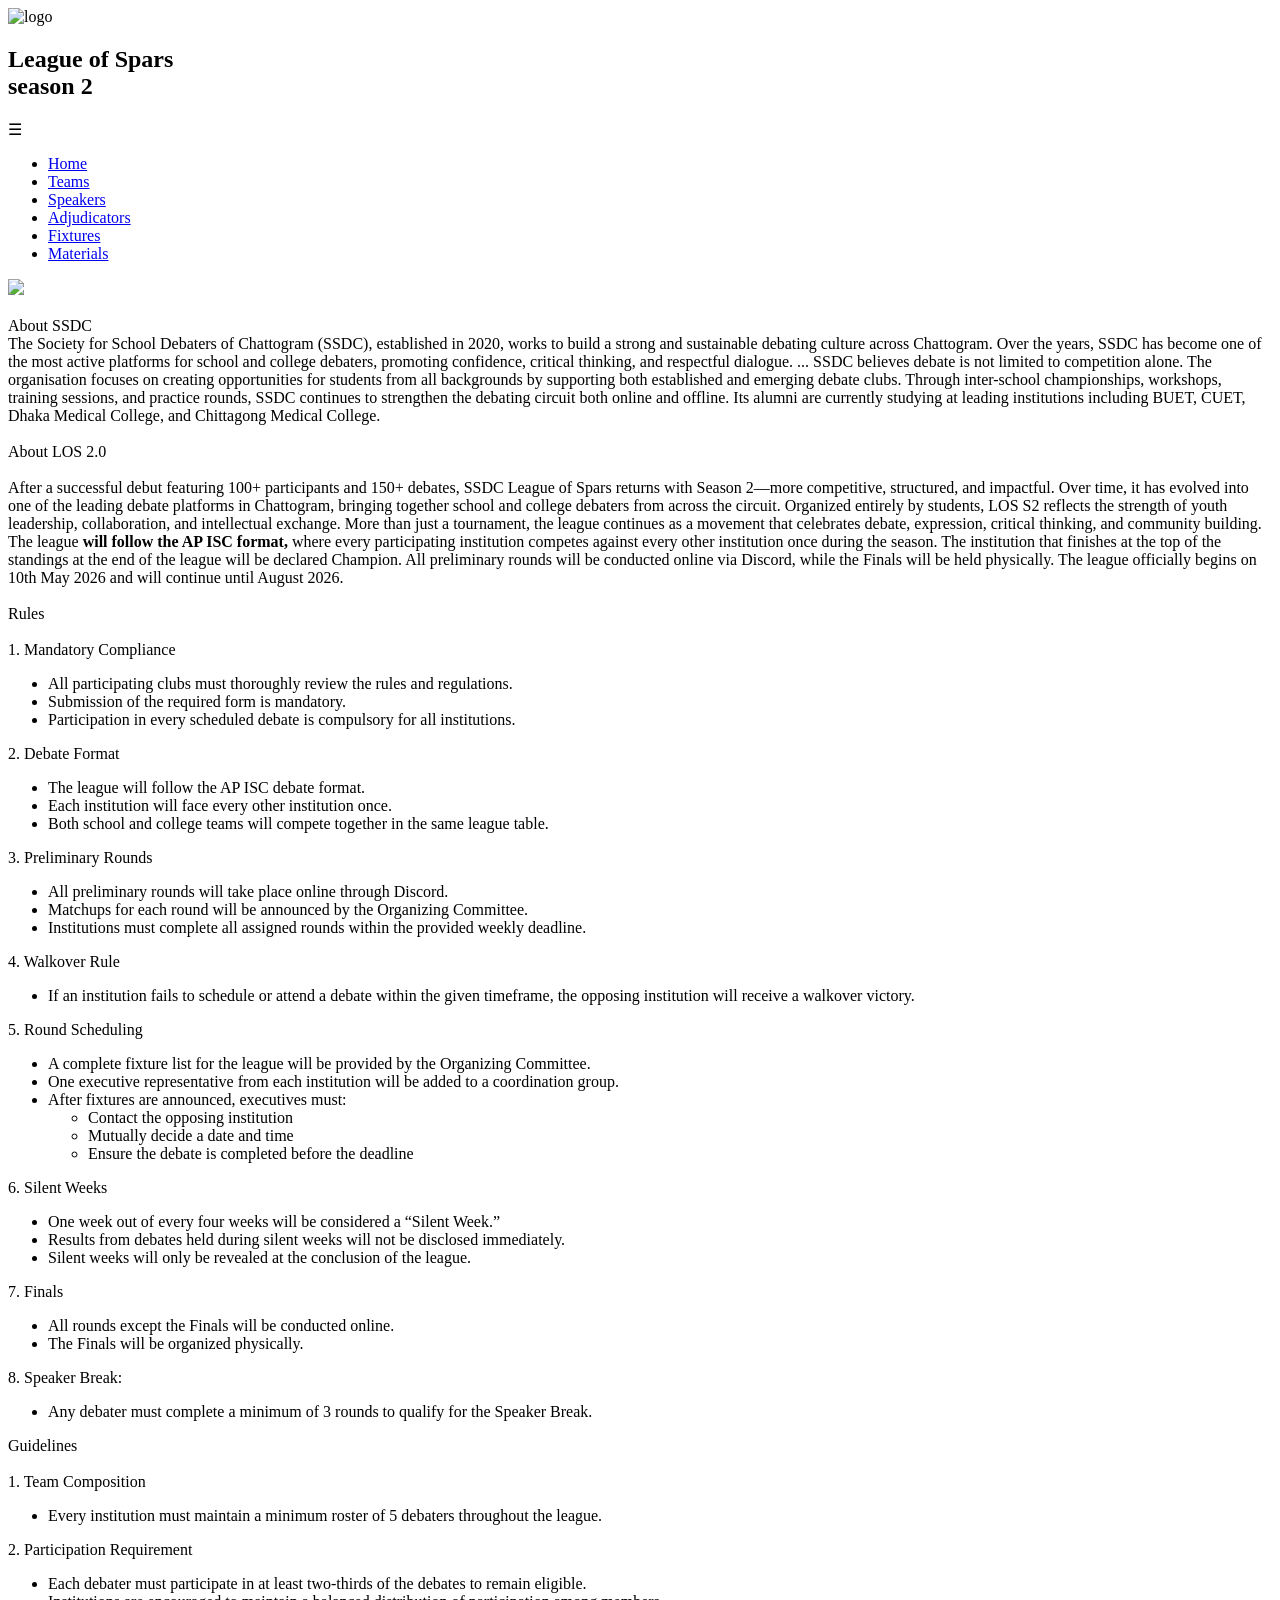
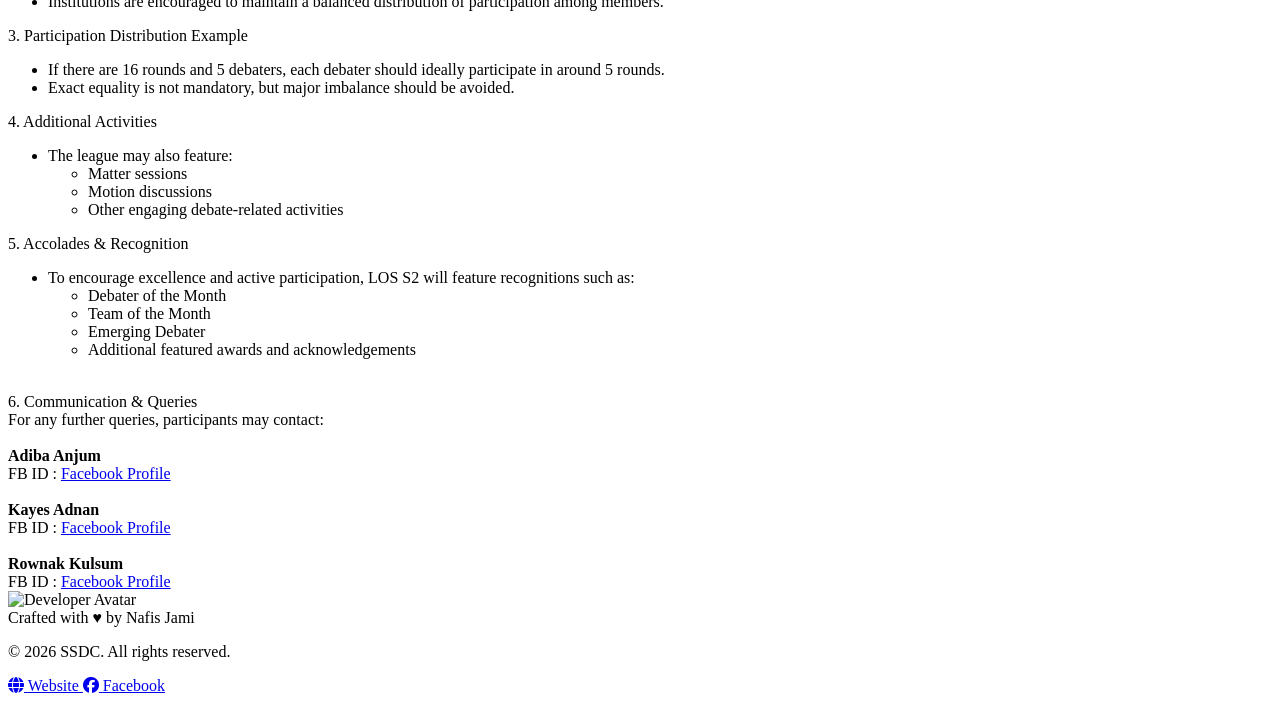
==== index.html @ ef845e98 "Update index.html" ====
<!DOCTYPE html>
<html>
<head>
<meta charset="UTF-8">
<meta name="viewport" content="width=device-width, initial-scale=1.0">
<link rel="stylesheet" href="index.css">
<link href="https://fonts.googleapis.com/css2?family=Creepster&display=swap" rel="stylesheet">
<link rel="stylesheet" href="https://cdnjs.cloudflare.com/ajax/libs/font-awesome/6.5.0/css/all.min.css">
<meta name="google-site-verification" content="dasABsRulvw4RdZiWgsU1XNTlrrQmRimj-t4S3-bi9s" />
<script>
window.va = window.va || function() {
  window.vaq = window.vaq;
}
</script>

<script defer src="/_vercel/insights/script.js"></script>
	<title>SSDC - League of Speakers Season 2 | Rankings, Stats & Results</title>

<meta name="description" content="LOS 2.0 (League of Speakers Season 2) official rankings, speaker statistics, points table, team standings, match results, and tournament updates.">

<meta name="keywords" content="LOS, LOS 2.0, LOS Season 2, League of Speakers, League of Speakers 2.0, League of Speakers Season 2, speaker rankings, speaker points, team standings, tournament results, debate league">

<meta name="author" content="Nafis Jami">
<meta name="robots" content="index, follow">

<link rel="canonical" href="https://ssdc-los-season2.vercel.app/">

<meta property="og:title" content="LOS 2.0 - League of Speakers Season 2">
<meta property="og:description" content="Official rankings, standings, speaker statistics, points table, and updates for League of Speakers Season 2.">
<meta property="og:type" content="website">
<meta property="og:url" content="https://ssdc-los-season2.vercel.app/">

<meta name="twitter:card" content="summary_large_image">
<meta name="twitter:title" content="LOS 2.0 - League of Speakers Season 2">
<meta name="twitter:description" content="League of Speakers Season 2 rankings, points table, speaker statistics, and tournament updates.">
<meta property="og:image" content="https://i.postimg.cc/Pq1kXY1q/Cover.jpg">
<meta name="twitter:image" content="https://i.postimg.cc/Pq1kXY1q/Cover.jpg">
<meta name="twitter:card" content="summary_large_image">
</head>

<body>

<!-- 🔷 NAVBAR -->
<div class="navbar">

    <div class="logo">
        <!-- 🔥 NEW LOGO -->
        <img src="https://i.postimg.cc/qvPTHjhQ/Logo.png" alt="logo">
        <h2>League of Spars <br> season 2</h2>
    </div>

    <!-- 🔥 HAMBURGER -->
    <div class="menu-toggle" onclick="toggleMenu()">☰</div>

    <!-- 🔷 MENU -->
    <ul id="navLinks" class="nav-links">
        <li><a href="index.html">Home</a></li>
        <li><a href="teams.html">Teams</a></li>
        <li><a href="speakers.html">Speakers</a></li>
        <li><a href="adjudicators.html">Adjudicators</a></li>
        <li><a href="fixtures.html">Fixtures</a></li> 
					<li><a href="materials.html">Materials</a></li>
    </ul>

</div>

<!-- 🔥 HERO SECTION -->
<section class="hero">

   <div class="cover">

    <img src="https://i.postimg.cc/Pq1kXY1q/Cover.jpg" class="cover-img">

    <div class="cover-bottom-fade"></div>

</div>
</section>
<br>
<div class='container'>
<div class="hl">
About SSDC
</div>

<div class="des">
  The Society for School Debaters of Chattogram (SSDC), established in 2020,
  works to build a strong and sustainable debating culture across Chattogram.
  Over the years, SSDC has become one of the most active platforms for school
  and college debaters, promoting confidence, critical thinking, and respectful dialogue.

  <span id="dots">...</span>

  <span id="more">
    SSDC believes debate is not limited to competition alone. The organisation
    focuses on creating opportunities for students from all backgrounds by
    supporting both established and emerging debate clubs.

    Through inter-school championships, workshops, training sessions, and
    practice rounds, SSDC continues to strengthen the debating circuit both
    online and offline.

    Its alumni are currently studying at leading institutions including
    BUET, CUET, Dhaka Medical College, and Chittagong Medical College.
  </span>
</div>
<br>
 
<div class='hl'> 
 About LOS 2.0</div>
<br>
<div class='des'> 
After a successful debut featuring 100+ participants and 150+ debates, SSDC League of Spars returns with Season 2—more competitive, structured, and impactful. Over time, it has evolved into one of the leading debate platforms in Chattogram, bringing together school and college debaters from across the circuit.
Organized entirely by students, LOS S2 reflects the strength of youth leadership, collaboration, and intellectual exchange. More than just a tournament, the league continues as a movement that celebrates debate, expression, critical thinking, and community building.
The league <b>will follow the AP ISC format,</b> where every participating institution competes against every other institution once during the season. The institution that finishes at the top of the standings at the end of the league will be declared Champion.
All preliminary rounds will be conducted online via Discord, while the Finals will be held physically. The league officially begins on 10th May 2026 and will continue until August 2026.</div>
 <br>
<div class="hl"> Rules</div>
<br>
<div class="hl2">1. Mandatory Compliance</div>
<ul class="des">
  <li>All participating clubs must thoroughly review the rules and regulations.</li>
  <li>Submission of the required form is mandatory.</li>
  <li>Participation in every scheduled debate is compulsory for all institutions.</li>
</ul>

<div class="hl2">2. Debate Format</div>
<ul class="des">
  <li>The league will follow the AP ISC debate format.</li>
  <li>Each institution will face every other institution once.</li>
  <li>Both school and college teams will compete together in the same league table.</li>
</ul>

<div class="hl2">3. Preliminary Rounds</div>
<ul class="des">
  <li>All preliminary rounds will take place online through Discord.</li>
  <li>Matchups for each round will be announced by the Organizing Committee.</li>
  <li>Institutions must complete all assigned rounds within the provided weekly deadline.</li>
</ul>

<div class="hl2">4. Walkover Rule</div>
<ul class="des">
  <li>If an institution fails to schedule or attend a debate within the given timeframe, the opposing institution will receive a walkover victory.</li>
</ul>

<div class="hl2">5. Round Scheduling</div>
<ul class="des">
  <li>A complete fixture list for the league will be provided by the Organizing Committee.</li>
  <li>One executive representative from each institution will be added to a coordination group.</li>
  <li>After fixtures are announced, executives must:
    <ul>
      <li>Contact the opposing institution</li>
      <li>Mutually decide a date and time</li>
      <li>Ensure the debate is completed before the deadline</li>
    </ul>
  </li>
</ul>

<div class="hl2">6. Silent Weeks</div>
<ul class="des">
  <li>One week out of every four weeks will be considered a “Silent Week.”</li>
  <li>Results from debates held during silent weeks will not be disclosed immediately.</li>
  <li>Silent weeks will only be revealed at the conclusion of the league.</li>
</ul>

<div class="hl2">7. Finals</div>
<ul class="des">
  <li>All rounds except the Finals will be conducted online.</li>
  <li>The Finals will be organized physically.</li>
</ul>

<div class="hl2">8. Speaker Break:</div>
<ul class="des">
  <li>Any debater must complete a minimum of 3 rounds to qualify for the Speaker Break.</li>
</ul>

<div class="hl"> Guidelines</div>
<br>
<div class="hl2">1. Team Composition</div>
<ul class="des">
  <li>Every institution must maintain a minimum roster of 5 debaters throughout the league.</li>
</ul>

<div class="hl2">2. Participation Requirement</div>
<ul class="des">
  <li>Each debater must participate in at least two-thirds of the debates to remain eligible.</li>
  <li>Institutions are encouraged to maintain a balanced distribution of participation among members.</li>
</ul>

<div class="hl2">3. Participation Distribution Example</div>
<ul class="des">
  <li>If there are 16 rounds and 5 debaters, each debater should ideally participate in around 5 rounds.</li>
  <li>Exact equality is not mandatory, but major imbalance should be avoided.</li>
</ul>

<div class="hl2">4. Additional Activities</div>
<ul class="des">
  <li>The league may also feature:</li>
  <ul>
    <li>Matter sessions</li>
    <li>Motion discussions</li>
    <li>Other engaging debate-related activities</li>
  </ul>
</ul>

<div class="hl2">5. Accolades & Recognition</div>
<ul class="des">
  <li>To encourage excellence and active participation, LOS S2 will feature recognitions such as:</li>
  <ul>
    <li>Debater of the Month</li>
    <li>Team of the Month</li>
    <li>Emerging Debater</li>
    <li>Additional featured awards and acknowledgements</li>
  </ul>
</ul>
<br>
<div class="hl2">6. Communication & Queries</div>

<div class="des">
For any further queries, participants may contact:
<br><br>

<b>Adiba Anjum</b><br>
FB ID :
<a href="https://www.facebook.com/share/14atHinuf2t/" target="_blank">
Facebook Profile
</a>

<br><br>

<b>Kayes Adnan</b><br>
FB ID :
<a href="https://www.facebook.com/share/17T8DxWAYW/" target="_blank">
Facebook Profile
</a>

<br><br>

<b>Rownak Kulsum</b><br>
FB ID :
<a href="https://www.facebook.com/share/1DuhEEhVVR/" target="_blank">
Facebook Profile
</a>

</div>

</div>   
<script src="index.js"></script>
<footer class="developer-footer">
  <div class="footer-credit-container">

    <!-- Left: Developer Profile Badge -->
    <div class="dev-profile">
      <img src="https://i.postimg.cc/nzkdMvhH/Jami-dev-artist.png" alt="Developer Avatar" class="dev-avatar">
      <div class="dev-info">
        <span class="dev-title">Crafted with ♥ by</span>
        <span class="dev-name">Nafis     Jami</span>
      </div>
    </div>

    <!-- Center: Standard Copyright Notice -->
    <div class="footer-copyright">
      <p>&copy; 2026 SSDC. All rights reserved.</p>
    </div>

    <!-- Right: Actionable Web & Facebook Links -->
 <div class="dev-social-links">

  <a href="https://jamibd25.github.io/Nafis_portfolio-/" 
     target="_blank" 
     class="dev-link web-link">
    <span class="link-icon">
      <i class="fa-solid fa-globe"></i>
    </span>
    Website
  </a>

  <a href="https://www.facebook.com/share/1Fh25kzGGB/" 
     target="_blank" 
     class="dev-link fb-link">
    <span class="link-icon">
      <i class="fa-brands fa-facebook"></i>
    </span>
    Facebook
  </a>

</div>
  </div>
</footer>
</body>
</html>
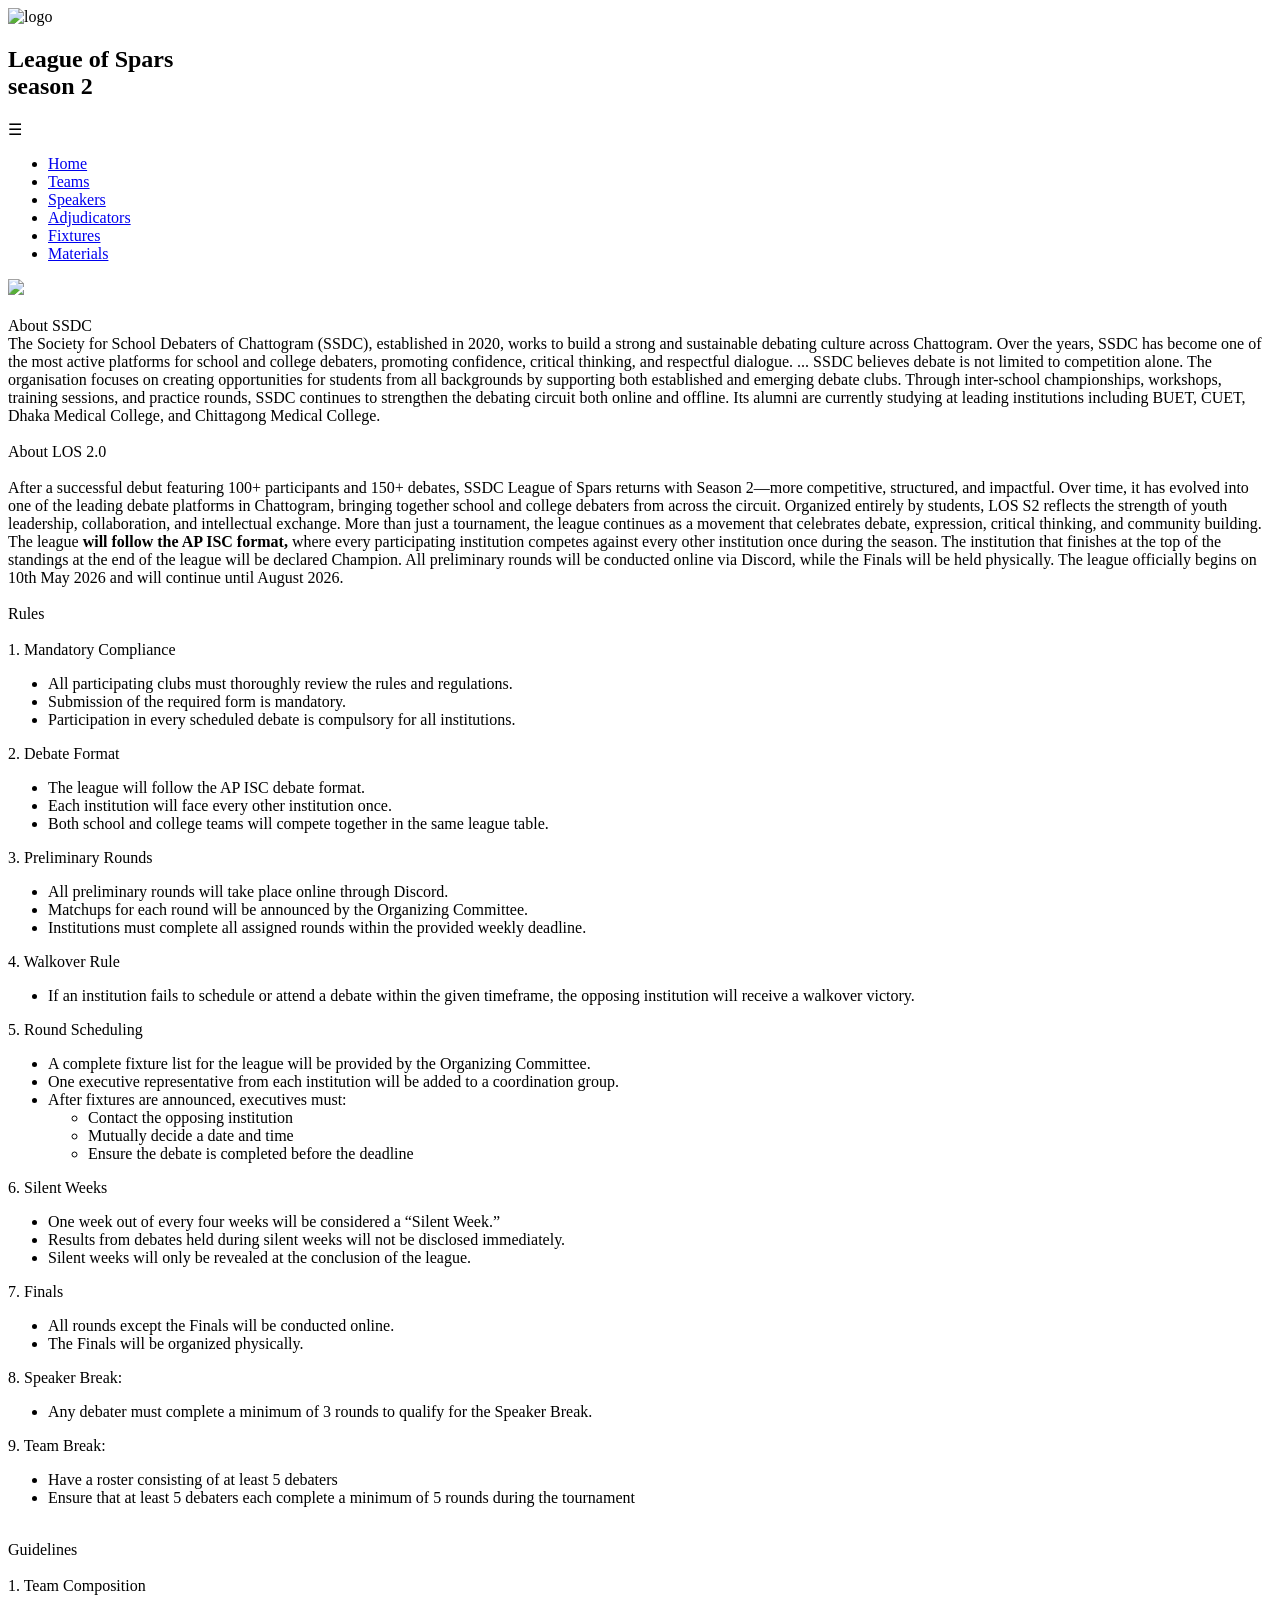
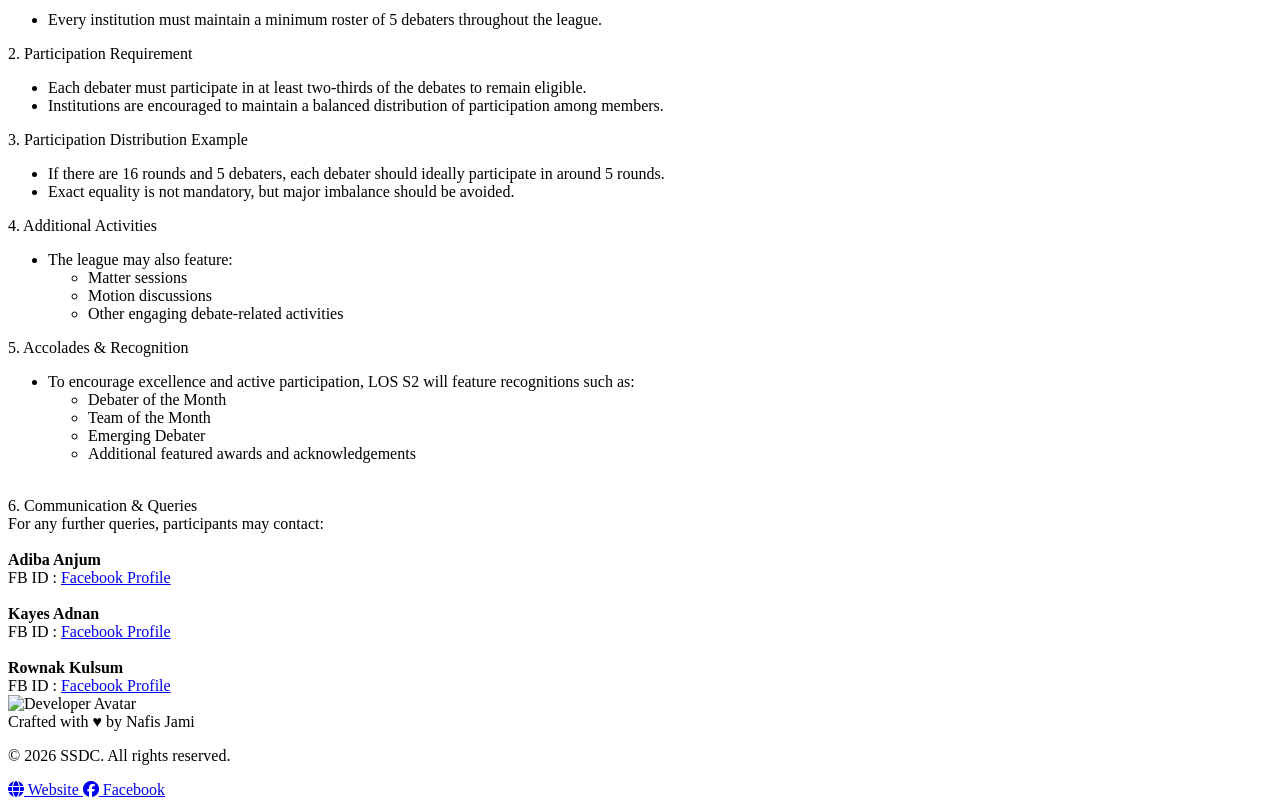
==== commit 261c0bc3: "Update index.html" ====
--- a/index.html
+++ b/index.html
@@ -25,7 +25,7 @@
 
 <link rel="canonical" href="https://ssdc-los-season2.vercel.app/">
 
-<meta property="og:title" content="LOS 2.0 - League of Speakers Season 2">
+<meta property="og:title" content="SSDC- League of Speakers Season 2">
 <meta property="og:description" content="Official rankings, standings, speaker statistics, points table, and updates for League of Speakers Season 2.">
 <meta property="og:type" content="website">
 <meta property="og:url" content="https://ssdc-los-season2.vercel.app/">
@@ -172,6 +172,13 @@
   <li>Any debater must complete a minimum of 3 rounds to qualify for the Speaker Break.</li>
 </ul>
 
+<div class="hl2">9. Team Break:</div>
+<ul class="des">
+  <li>Have a roster consisting of at least 5 debaters</li>
+  <li>Ensure that at least 5 debaters each complete a minimum of 5 rounds during the tournament</li>
+</ul>
+
+</br>
 <div class="hl"> Guidelines</div>
 <br>
 <div class="hl2">1. Team Composition</div>
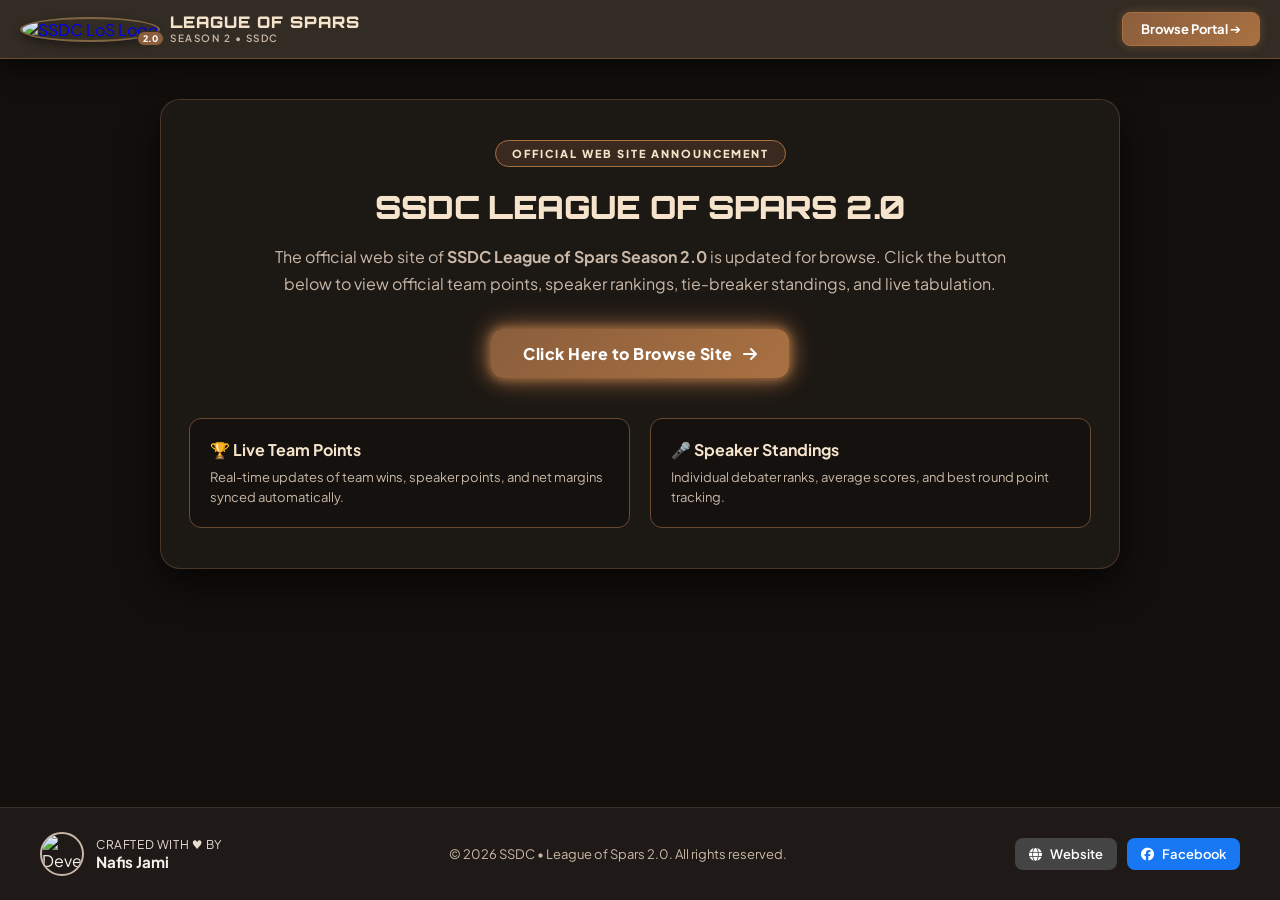
==== commit 7a8549c6: "Revise index.html for SEO and layout improvements Updated HTML structure and added new meta tags for" ====
--- a/index.html
+++ b/index.html
@@ -1,296 +1,479 @@
 <!DOCTYPE html>
-<html>
+<html lang="en">
 <head>
-<meta charset="UTF-8">
-<meta name="viewport" content="width=device-width, initial-scale=1.0">
-<link rel="stylesheet" href="index.css">
-<link href="https://fonts.googleapis.com/css2?family=Creepster&display=swap" rel="stylesheet">
-<link rel="stylesheet" href="https://cdnjs.cloudflare.com/ajax/libs/font-awesome/6.5.0/css/all.min.css">
-<meta name="google-site-verification" content="dasABsRulvw4RdZiWgsU1XNTlrrQmRimj-t4S3-bi9s" />
-<script>
-window.va = window.va || function() {
-  window.vaq = window.vaq;
-}
-</script>
-
-<script defer src="/_vercel/insights/script.js"></script>
-	<title>SSDC - League of Speakers Season 2 | Rankings, Stats & Results</title>
-
-<meta name="description" content="LOS 2.0 (League of Speakers Season 2) official rankings, speaker statistics, points table, team standings, match results, and tournament updates.">
-
-<meta name="keywords" content="LOS, LOS 2.0, LOS Season 2, League of Speakers, League of Speakers 2.0, League of Speakers Season 2, speaker rankings, speaker points, team standings, tournament results, debate league">
-
-<meta name="author" content="Nafis Jami">
-<meta name="robots" content="index, follow">
-
-<link rel="canonical" href="https://ssdc-los-season2.vercel.app/">
-
-<meta property="og:title" content="SSDC- League of Speakers Season 2">
-<meta property="og:description" content="Official rankings, standings, speaker statistics, points table, and updates for League of Speakers Season 2.">
-<meta property="og:type" content="website">
-<meta property="og:url" content="https://ssdc-los-season2.vercel.app/">
-
-<meta name="twitter:card" content="summary_large_image">
-<meta name="twitter:title" content="LOS 2.0 - League of Speakers Season 2">
-<meta name="twitter:description" content="League of Speakers Season 2 rankings, points table, speaker statistics, and tournament updates.">
-<meta property="og:image" content="https://i.postimg.cc/Pq1kXY1q/Cover.jpg">
-<meta name="twitter:image" content="https://i.postimg.cc/Pq1kXY1q/Cover.jpg">
-<meta name="twitter:card" content="summary_large_image">
+  <meta charset="UTF-8" />
+  <meta name="viewport" content="width=device-width, initial-scale=1.0"/>
+  <title>SSDC League of Spars 2.0 - Official Portal</title>
+
+  <!-- Google Fonts: Orbitron & Plus Jakarta Sans -->
+  <link rel="preconnect" href="https://fonts.googleapis.com">
+  <link rel="preconnect" href="https://fonts.gstatic.com" crossorigin>
+  <link href="https://fonts.googleapis.com/css2?family=Orbitron:wght@700;900&family=Plus+Jakarta+Sans:wght@400;600;700;800&display=swap" rel="stylesheet">
+
+  <!-- FontAwesome Icons -->
+  <link rel="stylesheet" href="https://cdnjs.cloudflare.com/ajax/libs/font-awesome/6.4.0/css/all.min.css">
+
+  <style>
+    :root {
+      --bg-dark: #332C24;
+      --bg-darker: #1F1A17;
+      --text-primary: #f5e4cb;
+      --text-muted: #c9b8a7;
+      --accent-gold: #816644;
+      --border-bronze: #684B35;
+      --btn-start: #8B5E3C;
+      --btn-end: #A97142;
+    }
+
+    * {
+      margin: 0;
+      padding: 0;
+      box-sizing: border-box;
+    }
+
+    html, body {
+      overflow-x: hidden;
+      width: 100%;
+      min-height: 100vh;
+      font-family: 'Plus Jakarta Sans', system-ui, -apple-system, sans-serif;
+      background-color: #120f0d;
+      color: #f5e4cb;
+      display: flex;
+      flex-direction: column;
+    }
+
+    /* Background image with blur matching site theme */
+    body::before {
+      content: "";
+      position: fixed;
+      top: 0;
+      left: 0;
+      width: 100%;
+      height: 100%;
+      background: url("https://i.postimg.cc/Kjq6qNh9/Background.png") no-repeat center center / cover;
+      filter: blur(6px) brightness(0.45);
+      z-index: -1;
+      pointer-events: none;
+    }
+
+    /* 1. NAVBAR STYLES */
+    header.navbar {
+      position: sticky;
+      top: 0;
+      z-index: 50;
+      background-color: #332C24;
+      border-bottom: 1px solid #684B35;
+      box-shadow: 0 10px 25px rgba(0, 0, 0, 0.5);
+      width: 100%;
+      padding: 12px 20px;
+    }
+
+    .nav-container {
+      max-width: 1280px;
+      margin: 0 auto;
+      display: flex;
+      align-items: center;
+      justify-content: space-between;
+      gap: 16px;
+    }
+
+    .brand-logo-group {
+      display: flex;
+      align-items: center;
+      gap: 10px;
+      text-decoration: none;
+    }
+
+    .logo-wrapper {
+      position: relative;
+      flex-shrink: 0;
+    }
+
+    .logo-img {
+      width: 40px;
+      height: 40px;
+      border-radius: 50%;
+      object-fit: cover;
+      border: 2px solid #816644;
+      box-shadow: 0 4px 10px rgba(0, 0, 0, 0.4);
+    }
+
+    .logo-badge {
+      position: absolute;
+      bottom: -4px;
+      right: -4px;
+      background-color: #8B5E3C;
+      color: #ffffff;
+      font-size: 9px;
+      font-weight: 800;
+      padding: 1px 5px;
+      border-radius: 50px;
+      border: 1px solid #332C24;
+    }
+
+    .brand-titles h2 {
+      font-family: 'Orbitron', sans-serif;
+      font-weight: 900;
+      font-size: 16px;
+      line-height: 1.1;
+      color: #f5e4cb;
+      text-transform: uppercase;
+      letter-spacing: 1px;
+    }
+
+    .brand-titles p {
+      font-size: 10px;
+      color: #c9b8a7;
+      font-weight: 600;
+      letter-spacing: 1.5px;
+      text-transform: uppercase;
+    }
+
+    .nav-actions {
+      display: flex;
+      align-items: center;
+      gap: 12px;
+    }
+
+    .nav-btn {
+      background: linear-gradient(135deg, #8B5E3C, #A97142);
+      color: white;
+      text-decoration: none;
+      padding: 8px 18px;
+      border-radius: 8px;
+      font-size: 13px;
+      font-weight: 700;
+      border: 1px solid #A97142;
+      box-shadow: 0 0 10px rgba(169, 113, 66, 0.4);
+      transition: all 0.2s ease;
+    }
+
+    .nav-btn:hover {
+      transform: translateY(-2px);
+      box-shadow: 0 0 15px rgba(169, 113, 66, 0.7);
+    }
+
+    /* 2. MAIN LANDING CONTENT */
+    main {
+      flex: 1;
+      max-width: 1000px;
+      width: 100%;
+      margin: 40px auto;
+      padding: 0 20px;
+    }
+
+    .los-glass-card {
+      background: rgba(31, 26, 23, 0.85);
+      backdrop-filter: blur(12px);
+      border: 1px solid rgba(104, 75, 53, 0.6);
+      border-radius: 20px;
+      padding: 40px 28px;
+      box-shadow: 0 15px 35px rgba(0, 0, 0, 0.6);
+      text-align: center;
+    }
+
+    .announcement-badge {
+      display: inline-block;
+      padding: 6px 16px;
+      background: rgba(139, 94, 60, 0.25);
+      border: 1px solid #A97142;
+      color: #f5e4cb;
+      font-size: 11px;
+      font-weight: 800;
+      letter-spacing: 2px;
+      text-transform: uppercase;
+      border-radius: 50px;
+      margin-bottom: 20px;
+    }
+
+    .hl {
+      font-family: 'Orbitron', sans-serif;
+      font-size: clamp(22px, 5vw, 32px);
+      font-weight: 900;
+      color: #f5e4cb;
+      margin-bottom: 16px;
+      letter-spacing: -0.02em;
+      text-transform: uppercase;
+    }
+
+    .des {
+      font-size: clamp(14px, 3.5vw, 16px);
+      line-height: 1.7;
+      color: #c9b8a7;
+      text-align: center;
+      max-width: 780px;
+      margin: 0 auto 32px;
+    }
+
+    /* Call to Action Button */
+    .prep-btn {
+      background: linear-gradient(135deg, #8B5E3C, #A97142);
+      color: white;
+      font-weight: 800;
+      font-size: 16px;
+      padding: 14px 32px;
+      border: none;
+      border-radius: 12px;
+      cursor: pointer;
+      letter-spacing: 0.5px;
+      box-shadow: 0 0 10px #A97142, 0 0 20px #8B5E3C, 0 0 30px rgba(169, 113, 66, 0.6);
+      transition: all 0.3s ease;
+      display: inline-flex;
+      align-items: center;
+      justify-content: center;
+      gap: 10px;
+      text-decoration: none;
+    }
+
+    .prep-btn:hover {
+      transform: translateY(-2px);
+      box-shadow: 0 0 16px #A97142, 0 0 28px rgba(169, 113, 66, 0.8);
+    }
+
+    /* Info Grid */
+    .info-grid {
+      display: grid;
+      grid-template-columns: repeat(auto-fit, minmax(260px, 1fr));
+      gap: 20px;
+      margin-top: 40px;
+      text-align: left;
+    }
+
+    .info-item {
+      background: rgba(18, 15, 13, 0.7);
+      border: 1px solid #684B35;
+      padding: 20px;
+      border-radius: 12px;
+    }
+
+    .info-item h3 {
+      font-size: 16px;
+      color: #f5e4cb;
+      font-weight: 700;
+      margin-bottom: 8px;
+      display: flex;
+      align-items: center;
+      gap: 8px;
+    }
+
+    .info-item p {
+      font-size: 13px;
+      color: #c9b8a7;
+      line-height: 1.5;
+    }
+
+    /* 3. DEVELOPER FOOTER */
+    .developer-footer {
+      background-color: #1F1A17;
+      color: #F5F1EC;
+      padding: 1.5rem 1rem;
+      border-top: 1px solid #3a2f29;
+      width: 100%;
+      margin-top: auto;
+    }
+
+    .footer-credit-container {
+      max-width: 1200px;
+      margin: 0 auto;
+      display: flex;
+      justify-content: space-between;
+      align-items: center;
+      flex-wrap: wrap;
+      gap: 1.25rem;
+      width: 100%;
+    }
+
+    .dev-profile {
+      display: flex;
+      align-items: center;
+      gap: 0.75rem;
+    }
+
+    .dev-avatar {
+      width: 44px;
+      height: 44px;
+      border-radius: 50%;
+      object-fit: cover;
+      border: 2px solid #c9b8a7;
+    }
+
+    .dev-info {
+      display: flex;
+      flex-direction: column;
+    }
+
+    .dev-title {
+      font-size: 0.75rem;
+      color: #E8DED4;
+      text-transform: uppercase;
+      letter-spacing: 0.05em;
+    }
+
+    .dev-name {
+      font-size: 0.95rem;
+      font-weight: 700;
+      color: #F5F1EC;
+    }
+
+    .footer-copyright {
+      font-size: 13px;
+      color: #c9b8a7;
+      text-align: center;
+    }
+
+    .dev-social-links {
+      display: flex;
+      flex-wrap: wrap;
+      gap: 10px;
+    }
+
+    .dev-link {
+      text-decoration: none;
+      padding: 8px 14px;
+      border-radius: 8px;
+      color: white;
+      display: flex;
+      align-items: center;
+      gap: 8px;
+      font-size: 13px;
+      font-weight: 600;
+      transition: all 0.2s ease;
+    }
+
+    .web-link {
+      background: #444444;
+    }
+
+    .fb-link {
+      background: #1877f2;
+    }
+
+    .dev-link:hover {
+      opacity: 0.9;
+      transform: translateY(-2px);
+    }
+
+    @media (max-width: 640px) {
+      .footer-credit-container {
+        flex-direction: column;
+        text-align: center;
+      }
+      .dev-info {
+        text-align: left;
+      }
+    }
+  </style>
 </head>
-
 <body>
 
-<!-- 🔷 NAVBAR -->
-<div class="navbar">
-
-    <div class="logo">
-        <!-- 🔥 NEW LOGO -->
-        <img src="https://i.postimg.cc/qvPTHjhQ/Logo.png" alt="logo">
-        <h2>League of Spars <br> season 2</h2>
-    </div>
-
-    <!-- 🔥 HAMBURGER -->
-    <div class="menu-toggle" onclick="toggleMenu()">☰</div>
-
-    <!-- 🔷 MENU -->
-    <ul id="navLinks" class="nav-links">
-        <li><a href="index.html">Home</a></li>
-        <li><a href="teams.html">Teams</a></li>
-        <li><a href="speakers.html">Speakers</a></li>
-        <li><a href="adjudicators.html">Adjudicators</a></li>
-        <li><a href="fixtures.html">Fixtures</a></li> 
-					<li><a href="materials.html">Materials</a></li>
-    </ul>
-
-</div>
-
-<!-- 🔥 HERO SECTION -->
-<section class="hero">
-
-   <div class="cover">
-
-    <img src="https://i.postimg.cc/Pq1kXY1q/Cover.jpg" class="cover-img">
-
-    <div class="cover-bottom-fade"></div>
-
-</div>
-</section>
-<br>
-<div class='container'>
-<div class="hl">
-About SSDC
-</div>
-
-<div class="des">
-  The Society for School Debaters of Chattogram (SSDC), established in 2020,
-  works to build a strong and sustainable debating culture across Chattogram.
-  Over the years, SSDC has become one of the most active platforms for school
-  and college debaters, promoting confidence, critical thinking, and respectful dialogue.
-
-  <span id="dots">...</span>
-
-  <span id="more">
-    SSDC believes debate is not limited to competition alone. The organisation
-    focuses on creating opportunities for students from all backgrounds by
-    supporting both established and emerging debate clubs.
-
-    Through inter-school championships, workshops, training sessions, and
-    practice rounds, SSDC continues to strengthen the debating circuit both
-    online and offline.
-
-    Its alumni are currently studying at leading institutions including
-    BUET, CUET, Dhaka Medical College, and Chittagong Medical College.
-  </span>
-</div>
-<br>
- 
-<div class='hl'> 
- About LOS 2.0</div>
-<br>
-<div class='des'> 
-After a successful debut featuring 100+ participants and 150+ debates, SSDC League of Spars returns with Season 2—more competitive, structured, and impactful. Over time, it has evolved into one of the leading debate platforms in Chattogram, bringing together school and college debaters from across the circuit.
-Organized entirely by students, LOS S2 reflects the strength of youth leadership, collaboration, and intellectual exchange. More than just a tournament, the league continues as a movement that celebrates debate, expression, critical thinking, and community building.
-The league <b>will follow the AP ISC format,</b> where every participating institution competes against every other institution once during the season. The institution that finishes at the top of the standings at the end of the league will be declared Champion.
-All preliminary rounds will be conducted online via Discord, while the Finals will be held physically. The league officially begins on 10th May 2026 and will continue until August 2026.</div>
- <br>
-<div class="hl"> Rules</div>
-<br>
-<div class="hl2">1. Mandatory Compliance</div>
-<ul class="des">
-  <li>All participating clubs must thoroughly review the rules and regulations.</li>
-  <li>Submission of the required form is mandatory.</li>
-  <li>Participation in every scheduled debate is compulsory for all institutions.</li>
-</ul>
-
-<div class="hl2">2. Debate Format</div>
-<ul class="des">
-  <li>The league will follow the AP ISC debate format.</li>
-  <li>Each institution will face every other institution once.</li>
-  <li>Both school and college teams will compete together in the same league table.</li>
-</ul>
-
-<div class="hl2">3. Preliminary Rounds</div>
-<ul class="des">
-  <li>All preliminary rounds will take place online through Discord.</li>
-  <li>Matchups for each round will be announced by the Organizing Committee.</li>
-  <li>Institutions must complete all assigned rounds within the provided weekly deadline.</li>
-</ul>
-
-<div class="hl2">4. Walkover Rule</div>
-<ul class="des">
-  <li>If an institution fails to schedule or attend a debate within the given timeframe, the opposing institution will receive a walkover victory.</li>
-</ul>
-
-<div class="hl2">5. Round Scheduling</div>
-<ul class="des">
-  <li>A complete fixture list for the league will be provided by the Organizing Committee.</li>
-  <li>One executive representative from each institution will be added to a coordination group.</li>
-  <li>After fixtures are announced, executives must:
-    <ul>
-      <li>Contact the opposing institution</li>
-      <li>Mutually decide a date and time</li>
-      <li>Ensure the debate is completed before the deadline</li>
-    </ul>
-  </li>
-</ul>
-
-<div class="hl2">6. Silent Weeks</div>
-<ul class="des">
-  <li>One week out of every four weeks will be considered a “Silent Week.”</li>
-  <li>Results from debates held during silent weeks will not be disclosed immediately.</li>
-  <li>Silent weeks will only be revealed at the conclusion of the league.</li>
-</ul>
-
-<div class="hl2">7. Finals</div>
-<ul class="des">
-  <li>All rounds except the Finals will be conducted online.</li>
-  <li>The Finals will be organized physically.</li>
-</ul>
-
-<div class="hl2">8. Speaker Break:</div>
-<ul class="des">
-  <li>Any debater must complete a minimum of 3 rounds to qualify for the Speaker Break.</li>
-</ul>
-
-<div class="hl2">9. Team Break:</div>
-<ul class="des">
-  <li>Have a roster consisting of at least 5 debaters</li>
-  <li>Ensure that at least 5 debaters each complete a minimum of 5 rounds during the tournament</li>
-</ul>
-
-</br>
-<div class="hl"> Guidelines</div>
-<br>
-<div class="hl2">1. Team Composition</div>
-<ul class="des">
-  <li>Every institution must maintain a minimum roster of 5 debaters throughout the league.</li>
-</ul>
-
-<div class="hl2">2. Participation Requirement</div>
-<ul class="des">
-  <li>Each debater must participate in at least two-thirds of the debates to remain eligible.</li>
-  <li>Institutions are encouraged to maintain a balanced distribution of participation among members.</li>
-</ul>
-
-<div class="hl2">3. Participation Distribution Example</div>
-<ul class="des">
-  <li>If there are 16 rounds and 5 debaters, each debater should ideally participate in around 5 rounds.</li>
-  <li>Exact equality is not mandatory, but major imbalance should be avoided.</li>
-</ul>
-
-<div class="hl2">4. Additional Activities</div>
-<ul class="des">
-  <li>The league may also feature:</li>
-  <ul>
-    <li>Matter sessions</li>
-    <li>Motion discussions</li>
-    <li>Other engaging debate-related activities</li>
-  </ul>
-</ul>
-
-<div class="hl2">5. Accolades & Recognition</div>
-<ul class="des">
-  <li>To encourage excellence and active participation, LOS S2 will feature recognitions such as:</li>
-  <ul>
-    <li>Debater of the Month</li>
-    <li>Team of the Month</li>
-    <li>Emerging Debater</li>
-    <li>Additional featured awards and acknowledgements</li>
-  </ul>
-</ul>
-<br>
-<div class="hl2">6. Communication & Queries</div>
-
-<div class="des">
-For any further queries, participants may contact:
-<br><br>
-
-<b>Adiba Anjum</b><br>
-FB ID :
-<a href="https://www.facebook.com/share/14atHinuf2t/" target="_blank">
-Facebook Profile
-</a>
-
-<br><br>
-
-<b>Kayes Adnan</b><br>
-FB ID :
-<a href="https://www.facebook.com/share/17T8DxWAYW/" target="_blank">
-Facebook Profile
-</a>
-
-<br><br>
-
-<b>Rownak Kulsum</b><br>
-FB ID :
-<a href="https://www.facebook.com/share/1DuhEEhVVR/" target="_blank">
-Facebook Profile
-</a>
-
-</div>
-
-</div>   
-<script src="index.js"></script>
-<footer class="developer-footer">
-  <div class="footer-credit-container">
-
-    <!-- Left: Developer Profile Badge -->
-    <div class="dev-profile">
-      <img src="https://i.postimg.cc/nzkdMvhH/Jami-dev-artist.png" alt="Developer Avatar" class="dev-avatar">
-      <div class="dev-info">
-        <span class="dev-title">Crafted with ♥ by</span>
-        <span class="dev-name">Nafis     Jami</span>
+  <!-- STICKY NAVBAR -->
+  <header class="navbar">
+    <div class="nav-container">
+      <!-- BRAND LOGO & TITLE -->
+      <a href="https://ssdc-los-2-ctg.vercel.app/" class="brand-logo-group">
+        <div class="logo-wrapper">
+          <img 
+            src="https://i.postimg.cc/qvPTHjhQ/Logo.png" 
+            alt="SSDC LoS Logo" 
+            class="logo-img"
+          />
+          <div class="logo-badge">2.0</div>
+        </div>
+        <div class="brand-titles">
+          <h2>League of Spars</h2>
+          <p>Season 2 &bull; SSDC</p>
+        </div>
+      </a>
+
+      <!-- NAV ACTION -->
+      <div class="nav-actions">
+        <a href="https://ssdc-los-2-ctg.vercel.app/" class="nav-btn">Browse Portal ➔</a>
       </div>
     </div>
-
-    <!-- Center: Standard Copyright Notice -->
-    <div class="footer-copyright">
-      <p>&copy; 2026 SSDC. All rights reserved.</p>
+  </header>
+
+  <!-- MAIN LANDING HERO PANEL -->
+  <main>
+    <div class="los-glass-card">
+      <div class="announcement-badge">Official Web Site Announcement</div>
+      
+      <h1 class="hl">SSDC League of Spars 2.0</h1>
+      
+      <p class="des">
+        The official web site of <strong>SSDC League of Spars Season 2.0</strong> is updated for browse. Click the button below to view official team points, speaker rankings, tie-breaker standings, and live tabulation.
+      </p>
+
+      <a href="https://ssdc-los-2-ctg.vercel.app/" class="prep-btn">
+        <span>Click Here to Browse Site</span>
+        <i class="fa-solid fa-arrow-right"></i>
+      </a>
+
+      <!-- INFORMATIVE TOURNAMENT FEATURES -->
+      <div class="info-grid">
+        <div class="info-item">
+          <h3>🏆 Live Team Points</h3>
+          <p>Real-time updates of team wins, speaker points, and net margins synced automatically.</p>
+        </div>
+
+        <div class="info-item">
+          <h3>🎤 Speaker Standings</h3>
+          <p>Individual debater ranks, average scores, and best round point tracking.</p>
+        </div>
+      </div>
     </div>
-
-    <!-- Right: Actionable Web & Facebook Links -->
- <div class="dev-social-links">
-
-  <a href="https://jamibd25.github.io/Nafis_portfolio-/" 
-     target="_blank" 
-     class="dev-link web-link">
-    <span class="link-icon">
-      <i class="fa-solid fa-globe"></i>
-    </span>
-    Website
-  </a>
-
-  <a href="https://www.facebook.com/share/1Fh25kzGGB/" 
-     target="_blank" 
-     class="dev-link fb-link">
-    <span class="link-icon">
-      <i class="fa-brands fa-facebook"></i>
-    </span>
-    Facebook
-  </a>
-
-</div>
-  </div>
-</footer>
+  </main>
+
+  <!-- DEVELOPER FOOTER -->
+  <footer class="developer-footer">
+    <div class="footer-credit-container">
+      
+      <!-- Left: Developer Profile Badge -->
+      <div class="dev-profile">
+        <img
+          src="https://i.postimg.cc/nzkdMvhH/Jami-dev-artist.png"
+          alt="Developer Avatar"
+          class="dev-avatar"
+        />
+        <div class="dev-info">
+          <span class="dev-title">Crafted with ♥ by</span>
+          <span class="dev-name">Nafis Jami</span>
+        </div>
+      </div>
+
+      <!-- Center: Standard Copyright Notice -->
+      <div class="footer-copyright">
+        <p>&copy; 2026 SSDC &bull; League of Spars 2.0. All rights reserved.</p>
+      </div>
+
+      <!-- Right: Actionable Web & Facebook Links -->
+      <div class="dev-social-links">
+        <a
+          href="https://jamibd25.github.io/Nafis_portfolio-/"
+          target="_blank"
+          rel="noreferrer"
+          class="dev-link web-link"
+        >
+          <span class="link-icon">
+            <i class="fa-solid fa-globe"></i>
+          </span>
+          Website
+        </a>
+
+        <a
+          href="https://www.facebook.com/share/1Fh25kzGGB/"
+          target="_blank"
+          rel="noreferrer"
+          class="dev-link fb-link"
+        >
+          <span class="link-icon">
+            <i class="fa-brands fa-facebook"></i>
+          </span>
+          Facebook
+        </a>
+      </div>
+
+    </div>
+  </footer>
+
 </body>
 </html>
